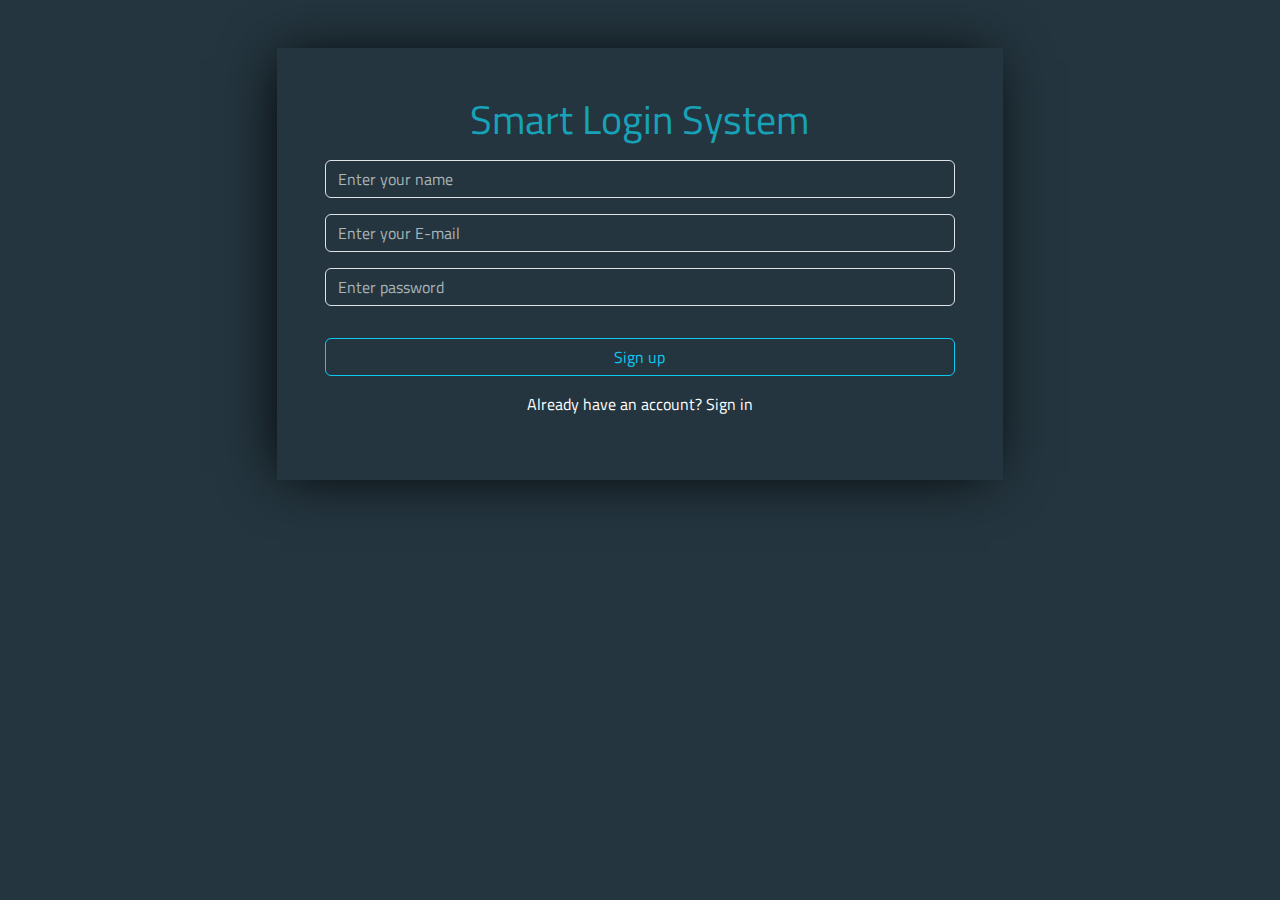
==== index.html @ dab4e3c5 "fix" ====
<!DOCTYPE html>
<html lang="en">

<head>
  <meta charset="UTF-8" />
  <meta name="viewport" content="width=device-width, initial-scale=1.0" />
  <title>Sign Up</title>
  <link rel="icon" href="icon/PngItem_2472428.png">
  <!-- CSS -->
  <link rel="stylesheet" href="css/bootstrap.min.css" />
  <link rel="stylesheet" href="css/bootstrap-icons.min.css">
  <link rel="stylesheet" href="css/all.min.css" />
  <link rel="stylesheet" href="css/style.css" />
  <!-- Fonts -->
  <link rel="preconnect" href="https://fonts.googleapis.com">
  <link rel="preconnect" href="https://fonts.gstatic.com" crossorigin>
  <link
    href="https://fonts.googleapis.com/css2?family=Titillium+Web:ital,wght@0,200;0,300;0,400;0,600;0,700;0,900;1,200;1,300;1,400;1,600;1,700&display=swap"
    rel="stylesheet">
</head>

<body>

  <div class="container my-5 text-center">
    <div class="shadowbox m-auto w-65 p-5">
      <h1>Smart Login System</h1>
      <input type="text" id="signupName" class="form-control my-3" placeholder="Enter your name">
      <input type="text" id="signupEmail" class="form-control my-3" placeholder="Enter your E-mail">
      <input type="text" id="signupPass" class="form-control my-3" placeholder="Enter password">
      <p id="signupresult"></p>
      <button onclick="signUp()" class="btn btn-outline-info w-100 my-3">Sign up</button>
      <p class="text-white"> Already have an account? <a class="text-white" href="sign-in.html"> Sign in </a></p>
    </div>
  </div>












  <script src="js/js.js"></script>
  <script src="js/bootstrap.bundle.min.js"></script>
</body>

</html>
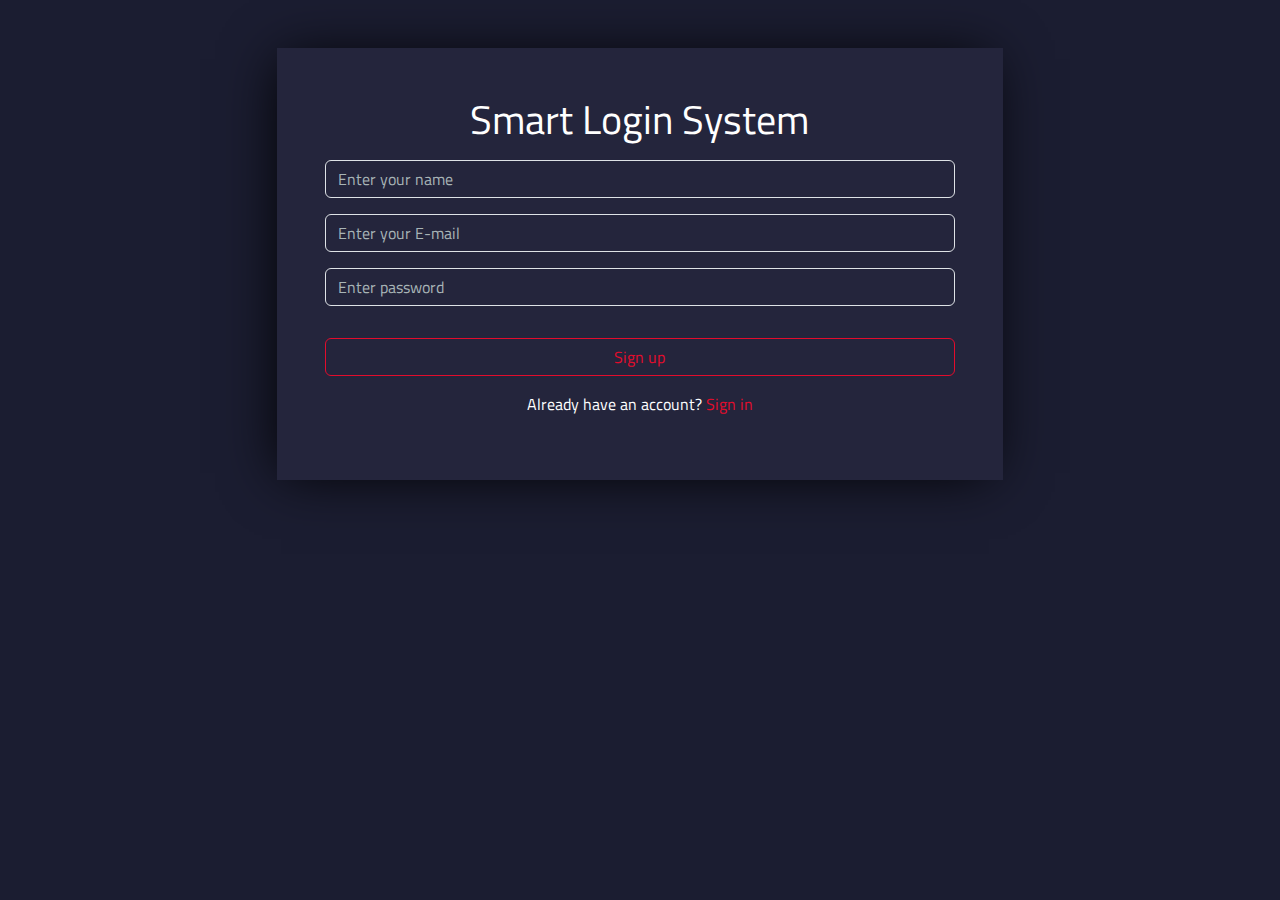
==== commit ba5adbdd: "fix-design" ====
--- a/index.html
+++ b/index.html
@@ -26,10 +26,10 @@
       <h1>Smart Login System</h1>
       <input type="text" id="signupName" class="form-control my-3" placeholder="Enter your name">
       <input type="text" id="signupEmail" class="form-control my-3" placeholder="Enter your E-mail">
-      <input type="text" id="signupPass" class="form-control my-3" placeholder="Enter password">
+      <input type="password" id="signupPass" class="form-control my-3" placeholder="Enter password">
       <p id="signupresult"></p>
       <button onclick="signUp()" class="btn btn-outline-info w-100 my-3">Sign up</button>
-      <p class="text-white"> Already have an account? <a class="text-white" href="sign-in.html"> Sign in </a></p>
+      <p class="text-white"> Already have an account? <a class="text-white transfer-link" href="sign-in.html"> Sign in </a></p>
     </div>
   </div>
 
@@ -44,7 +44,7 @@
 
 
 
-  <script src="js/js.js"></script>
+  <script src="code.js"></script>
   <script src="js/bootstrap.bundle.min.js"></script>
 </body>
 
--- a/css/style.css
+++ b/css/style.css
@@ -8,16 +8,17 @@
 }
 
 body {
-  background: #24353f;
-  font-family: 'Titillium Web', sans-serif;
+  background-color: #1b1d31;
+  font-family: "Titillium Web", sans-serif;
 }
 
 h1 {
-  color: #17a2b8;
+  color: white !important;
 }
 
 .shadowbox {
   box-shadow: -5px 2px 54px -9px rgba(0, 0, 0, 1);
+  background-color: #24253c;
 }
 
 input {
@@ -26,7 +27,7 @@
 }
 
 input::placeholder {
-  color: #A8B4B6 !important;
+  color: #a8b4b6 !important;
 }
 
 .w-65 {
@@ -34,7 +35,7 @@
 }
 
 button:hover {
-  background-color: #17A2B8 !important;
+  background-color: #e30c2c !important;
   color: white !important;
 }
 
@@ -43,6 +44,15 @@
 }
 
 .log-out:hover {
-  background-color: #FFC107;
+  background-color: #e30c2c;
   color: white !important;
-}+}
+
+.btn {
+  color: #e30c2c !important;
+  border-color: #e30c2c !important;
+}
+
+.transfer-link {
+  color: #e30c2c !important;
+}
